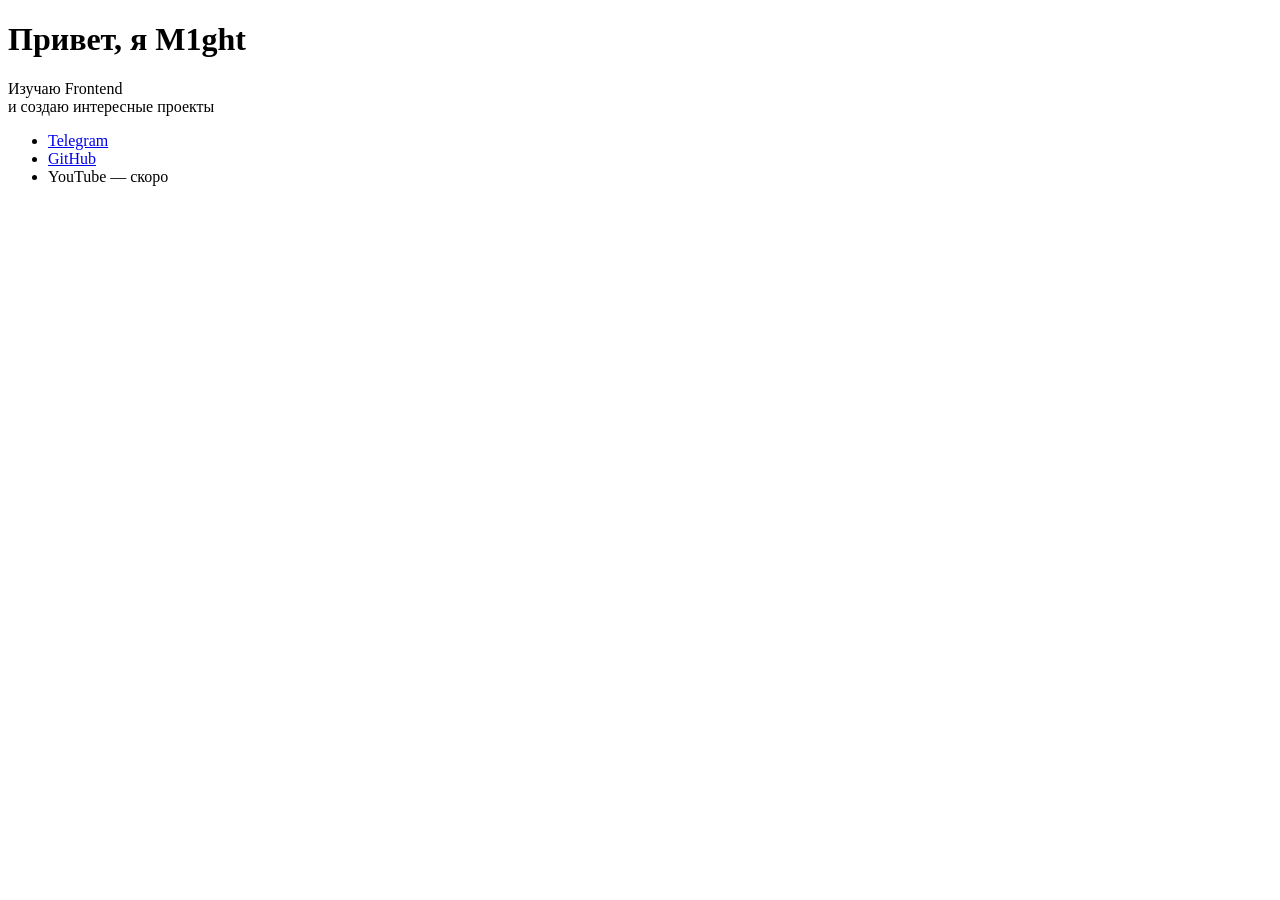
==== index.html @ 390673f0 "feat: created base of the site" ====
<!DOCTYPE html>
<html lang="ru">
<head>
    <meta charset="UTF-8">
    <meta name="viewport" content="width=device-width, initial-scale=1.0">
    <title>Визитка M1ght</title>
</head>
<body>
    <main>
        <h1>Привет, я M1ght</h1>
        <p>
            Изучаю Frontend <br>
            и создаю интересные проекты
        </p>

        <nav aria-label="Мои ссылки">
            <ul>
                <li><a href="https://t.me/m1qght">Telegram</a></li>
                <li><a href="https://github.com/M1qght">GitHub</a></li>
                <li>YouTube — скоро</li>
            </ul>
        </nav>
    </main>
</body>
</html>
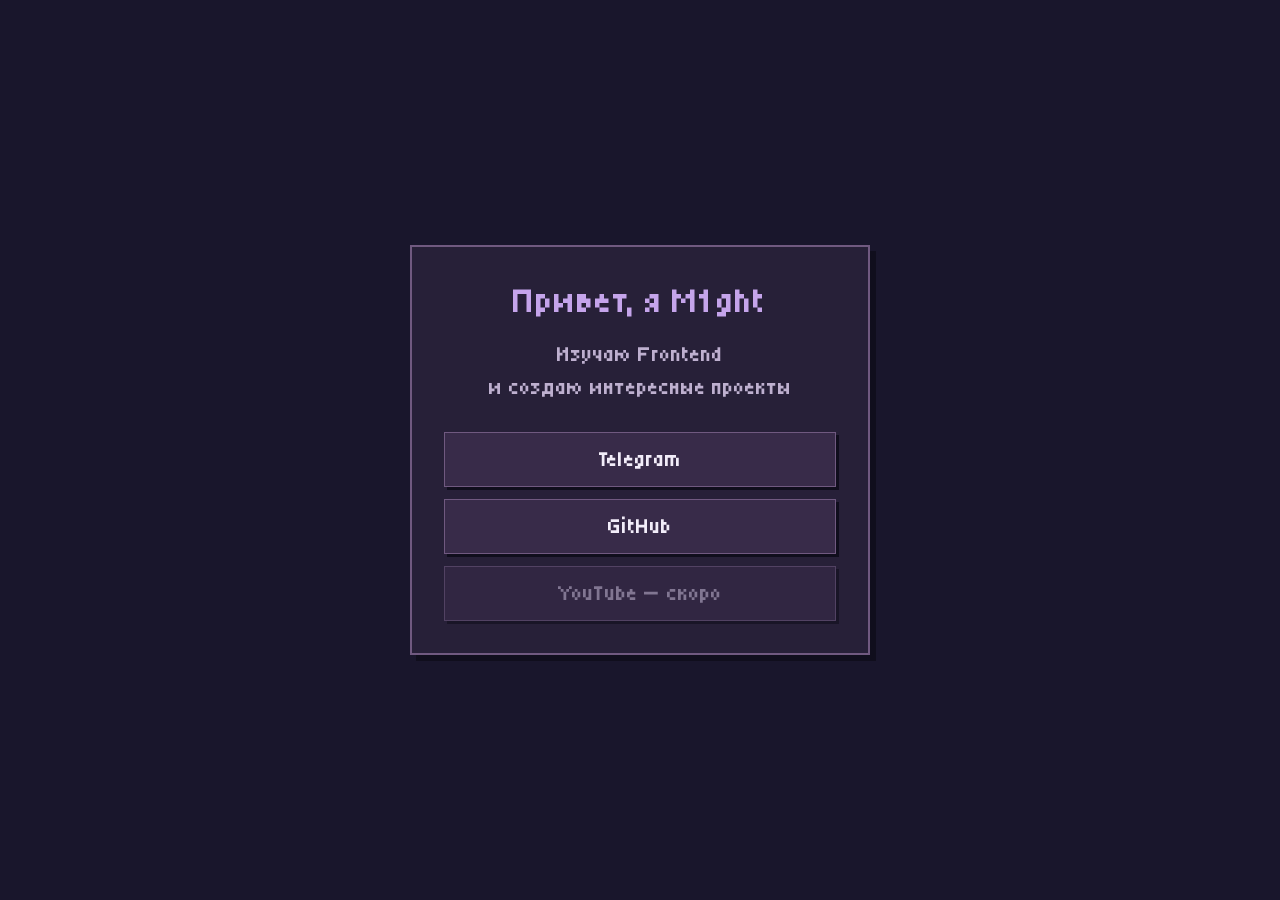
==== commit b9ec3462: "style: add basic css-styles" ====
--- a/index.html
+++ b/index.html
@@ -4,20 +4,21 @@
     <meta charset="UTF-8">
     <meta name="viewport" content="width=device-width, initial-scale=1.0">
     <title>Визитка M1ght</title>
+    <link rel="stylesheet" href="css/style.css">
 </head>
 <body>
-    <main>
+    <main class="card">
         <h1>Привет, я M1ght</h1>
-        <p>
+        <p class="description">
             Изучаю Frontend <br>
             и создаю интересные проекты
         </p>
 
         <nav aria-label="Мои ссылки">
-            <ul>
-                <li><a href="https://t.me/m1qght">Telegram</a></li>
-                <li><a href="https://github.com/M1qght">GitHub</a></li>
-                <li>YouTube — скоро</li>
+            <ul class="social-links">
+                <li><a class="social-button" href="https://t.me/m1qght">Telegram</a></li>
+                <li><a class="social-button" href="https://github.com/M1qght">GitHub</a></li>
+                <li><button class="social-button" type="button" disabled>YouTube — скоро</button></li>
             </ul>
         </nav>
     </main>
--- a/css/style.css
+++ b/css/style.css
@@ -0,0 +1,105 @@
+@font-face {
+    font-family: "Tiny5";
+    src: url("../fonts/Tiny5.ttf") format("truetype");
+    font-weight: 100 900;
+    font-display: swap;
+}
+
+:root {
+    --background: #19162c;
+    --card: #272038;
+    --text: #f2edf9;
+    --muted: #beb0cf;
+    --accent: #c5a4eb;
+    --border: #705980;
+    --button: #382b49;
+    --button-hover: #4a365d;
+}
+
+* {
+    box-sizing: border-box;
+}
+
+body {
+    margin: 0;
+    min-height: 100vh;
+    padding: 24px;
+    display: flex;
+    align-items: center;
+    justify-content: center;
+    background: var(--background);
+    color: var(--text);
+    font-family: "Tiny5", monospace;
+    font-size: 22px;
+    line-height: 1.5;
+}
+
+.card {
+    width: 100%;
+    max-width: 460px;
+    padding: 32px;
+    border: 2px solid var(--border);
+    background: var(--card);
+    box-shadow: 6px 6px 0 #100e1d;
+    text-align: center;
+}
+
+h1 {
+    margin: 0;
+    font-size: 36px;
+    font-weight: 400;
+    line-height: 1.2;
+    color: var(--accent);
+}
+
+.description {
+    margin: 16px 0 28px;
+    color: var(--muted);
+}
+
+.social-links {
+    margin: 0;
+    padding: 0;
+    list-style: none;
+    display: flex;
+    flex-direction: column;
+    gap: 12px;
+}
+
+.social-button {
+    display: block;
+    width: 100%;
+    padding: 10px 16px;
+    border: 1px solid var(--border);
+    background: var(--button);
+    color: var(--text);
+    font: inherit;
+    text-align: center;
+    text-decoration: none;
+    box-shadow: 3px 3px 0 #100e1d;
+}
+
+a.social-button:hover {
+    background: var(--button-hover);
+    transform: translateY(-2px);
+}
+
+.social-button:focus-visible {
+    outline: 2px solid var(--accent);
+    outline-offset: 4px;
+}
+
+.social-button:disabled {
+    color: var(--muted);
+    opacity: 0.6;
+}
+
+@media (max-width: 480px) {
+    .card {
+        padding: 24px 20px;
+    }
+
+    h1 {
+        font-size: 32px;
+    }
+}
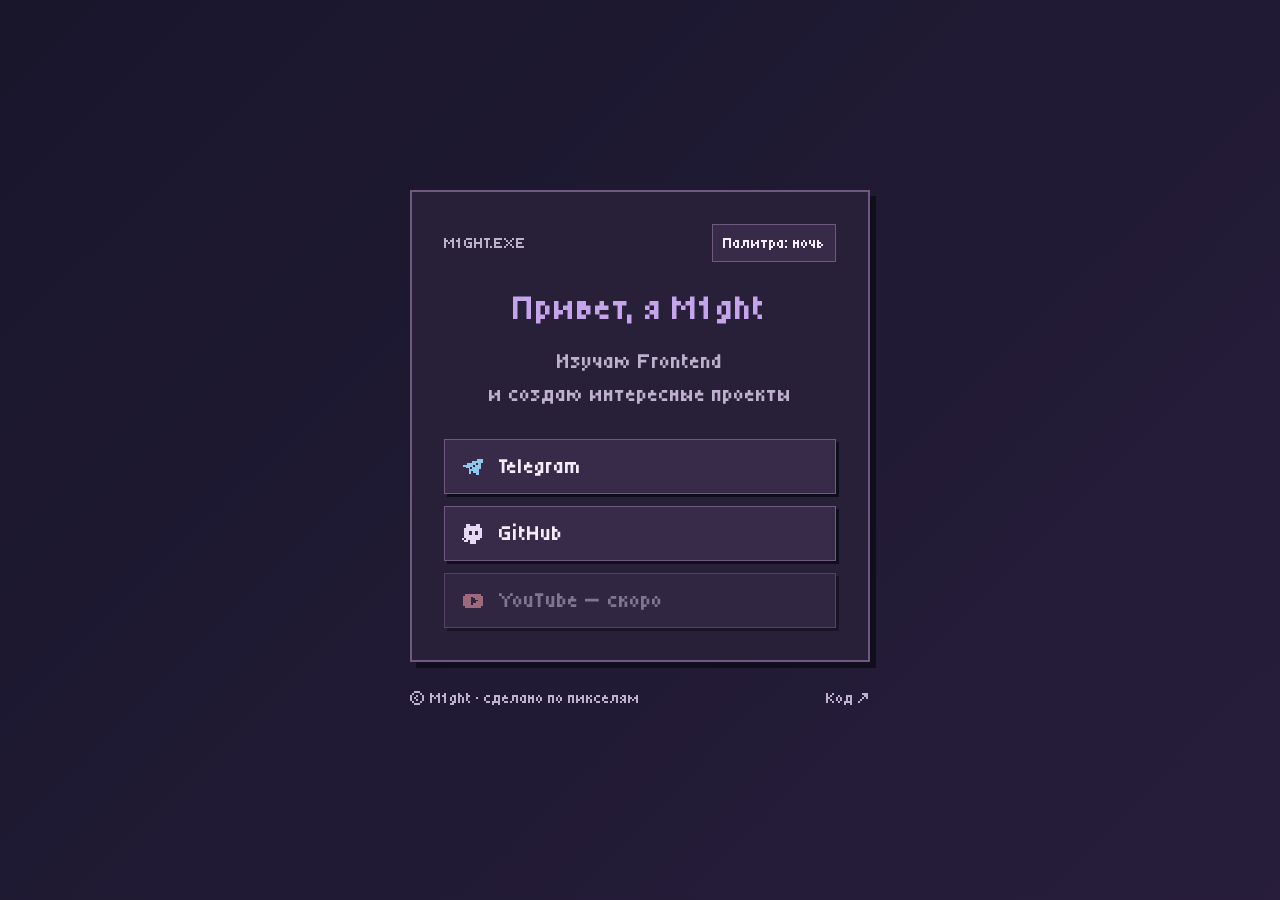
==== commit 817258d9: "feat: add icons and theme switcher" ====
--- a/index.html
+++ b/index.html
@@ -5,9 +5,15 @@
     <meta name="viewport" content="width=device-width, initial-scale=1.0">
     <title>Визитка M1ght</title>
     <link rel="stylesheet" href="css/style.css">
+    <script src="js/main.js" defer></script>
 </head>
 <body>
     <main class="card">
+        <div class="card-header">
+            <span>M1GHT.EXE</span>
+            <button class="theme-button" id="theme-button" type="button">Палитра: ночь</button>
+        </div>
+
         <h1>Привет, я M1ght</h1>
         <p class="description">
             Изучаю Frontend <br>
@@ -16,11 +22,31 @@
 
         <nav aria-label="Мои ссылки">
             <ul class="social-links">
-                <li><a class="social-button" href="https://t.me/m1qght">Telegram</a></li>
-                <li><a class="social-button" href="https://github.com/M1qght">GitHub</a></li>
-                <li><button class="social-button" type="button" disabled>YouTube — скоро</button></li>
+                <li>
+                    <a class="social-button" href="https://t.me/m1qght">
+                        <img src="images/telegram.svg" alt="" width="24" height="24">
+                        <span>Telegram</span>
+                    </a>
+                </li>
+                <li>
+                    <a class="social-button" href="https://github.com/M1qght">
+                        <img src="images/github.svg" alt="" width="24" height="24">
+                        <span>GitHub</span>
+                    </a>
+                </li>
+                <li>
+                    <button class="social-button" type="button" disabled>
+                        <img src="images/youtube.svg" alt="" width="24" height="24">
+                        <span>YouTube — скоро</span>
+                    </button>
+                </li>
             </ul>
         </nav>
     </main>
+
+    <footer class="footer">
+        <span>© M1ght · сделано по пикселям</span>
+        <a href="https://github.com/M1qght/business-card-m1ght">Код ↗</a>
+    </footer>
 </body>
 </html>
--- a/css/style.css
+++ b/css/style.css
@@ -7,6 +7,8 @@
 
 :root {
     --background: #19162c;
+    --gradient-middle: #35254b;
+    --gradient-end: #603750;
     --card: #272038;
     --text: #f2edf9;
     --muted: #beb0cf;
@@ -14,6 +16,19 @@
     --border: #705980;
     --button: #382b49;
     --button-hover: #4a365d;
+}
+
+.theme-dawn {
+    --background: #352333;
+    --gradient-middle: #694054;
+    --gradient-end: #a16b59;
+    --card: #3e293d;
+    --text: #fff0de;
+    --muted: #ddc2bf;
+    --accent: #f0c29d;
+    --border: #a57a89;
+    --button: #523448;
+    --button-hover: #684254;
 }
 
 * {
@@ -25,13 +40,36 @@
     min-height: 100vh;
     padding: 24px;
     display: flex;
+    flex-direction: column;
     align-items: center;
     justify-content: center;
-    background: var(--background);
+    gap: 24px;
+    background: linear-gradient(135deg, var(--background), var(--gradient-middle), var(--gradient-end));
+    background-size: 400% 400%;
+    animation: move-background 24s ease-in-out infinite alternate;
     color: var(--text);
     font-family: "Tiny5", monospace;
     font-size: 22px;
     line-height: 1.5;
+}
+
+.card-header {
+    display: flex;
+    align-items: center;
+    justify-content: space-between;
+    gap: 12px;
+    margin-bottom: 24px;
+    color: var(--muted);
+    font-size: 16px;
+}
+
+.theme-button {
+    padding: 6px 10px;
+    border: 1px solid var(--border);
+    background: var(--button);
+    color: var(--text);
+    font: inherit;
+    cursor: pointer;
 }
 
 .card {
@@ -67,31 +105,82 @@
 }
 
 .social-button {
-    display: block;
+    display: flex;
+    align-items: center;
+    gap: 14px;
     width: 100%;
     padding: 10px 16px;
     border: 1px solid var(--border);
     background: var(--button);
     color: var(--text);
     font: inherit;
-    text-align: center;
+    text-align: left;
     text-decoration: none;
     box-shadow: 3px 3px 0 #100e1d;
 }
 
-a.social-button:hover {
+.social-button img {
+    flex-shrink: 0;
+    image-rendering: pixelated;
+}
+
+.social-button, .theme-button {
+    transition: background-color .2s, transform .2s, box-shadow .2s;
+}
+
+a.social-button:hover, .theme-button:hover {
     background: var(--button-hover);
     transform: translateY(-2px);
+    box-shadow: 3px 5px 0 #100e1d;
 }
 
-.social-button:focus-visible {
+.social-button:focus-visible, .theme-button:focus-visible, .footer a:focus-visible {
     outline: 2px solid var(--accent);
     outline-offset: 4px;
+}
+
+.footer {
+    display: flex;
+    justify-content: space-between;
+    gap: 16px;
+    width: 100%;
+    max-width: 460px;
+    color: var(--muted);
+    font-size: 16px;
+}
+
+.footer a {
+    color: inherit;
+    text-decoration: none;
+}
+
+.footer a:hover {
+    color: var(--accent);
+}
+
+@keyframes move-background {
+    from {
+        background-position: 0% 50%;
+    }
+
+    to {
+        background-position: 100% 50%;
+    }
 }
 
 .social-button:disabled {
     color: var(--muted);
     opacity: 0.6;
+}
+
+@media (prefers-reduced-motion: reduce) {
+    body {
+        animation: none;
+    }
+
+    .social-button, .theme-button {
+        transition: none;
+    }
 }
 
 @media (max-width: 480px) {
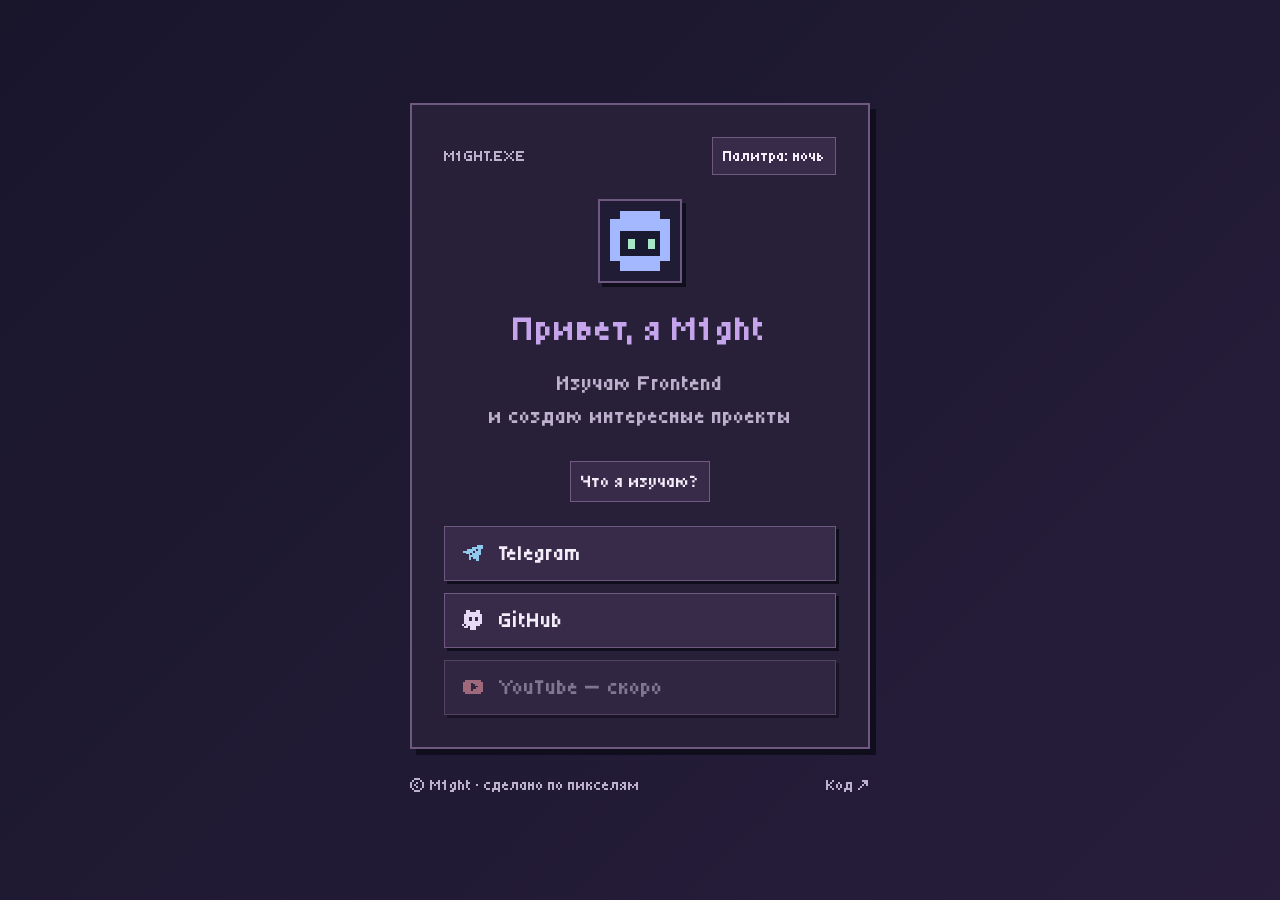
==== commit 003a67c8: "feat: add avatar and expandable about section" ====
--- a/index.html
+++ b/index.html
@@ -5,6 +5,7 @@
     <meta name="viewport" content="width=device-width, initial-scale=1.0">
     <title>Визитка M1ght</title>
     <link rel="stylesheet" href="css/style.css">
+    <link rel="icon" href="images/avatar.svg" type="image/svg+xml">
     <script src="js/main.js" defer></script>
 </head>
 <body>
@@ -14,11 +15,23 @@
             <button class="theme-button" id="theme-button" type="button">Палитра: ночь</button>
         </div>
 
+        <div class="avatar">
+            <img src="images/avatar.svg" alt="Пиксельный робот — аватар M1ght" width="80" height="80">
+        </div>
+
         <h1>Привет, я M1ght</h1>
         <p class="description">
             Изучаю Frontend <br>
             и создаю интересные проекты
         </p>
+
+        <div class="about">
+            <button class="about-button" id="about-button" type="button" aria-controls="about-text">Что я изучаю?</button>
+            <p class="about-text hidden" id="about-text">
+                Разбираюсь в HTML, CSS и JavaScript.
+                Учусь работать с DOM и делать страницы интерактивными.
+            </p>
+        </div>
 
         <nav aria-label="Мои ссылки">
             <ul class="social-links">
--- a/css/style.css
+++ b/css/style.css
@@ -63,13 +63,47 @@
     font-size: 16px;
 }
 
-.theme-button {
+.theme-button, .about-button {
     padding: 6px 10px;
     border: 1px solid var(--border);
     background: var(--button);
     color: var(--text);
     font: inherit;
     cursor: pointer;
+}
+
+.avatar {
+    width: 84px;
+    height: 84px;
+    margin: 0 auto 24px;
+    border: 2px solid var(--border);
+    box-shadow: 4px 4px 0 #100e1d;
+}
+
+.avatar img {
+    display: block;
+    image-rendering: pixelated;
+}
+
+.about {
+    margin-bottom: 24px;
+}
+
+.about-button {
+    font-size: 18px;
+}
+
+.about-text {
+    margin: 16px 0 0;
+    padding: 12px;
+    border: 1px solid var(--border);
+    color: var(--muted);
+    font-size: 18px;
+    text-align: left;
+}
+
+.hidden {
+    display: none;
 }
 
 .card {
@@ -124,17 +158,17 @@
     image-rendering: pixelated;
 }
 
-.social-button, .theme-button {
+.social-button, .theme-button, .about-button {
     transition: background-color .2s, transform .2s, box-shadow .2s;
 }
 
-a.social-button:hover, .theme-button:hover {
+a.social-button:hover, .theme-button:hover, .about-button:hover {
     background: var(--button-hover);
     transform: translateY(-2px);
     box-shadow: 3px 5px 0 #100e1d;
 }
 
-.social-button:focus-visible, .theme-button:focus-visible, .footer a:focus-visible {
+.social-button:focus-visible, .theme-button:focus-visible, .about-button:focus-visible, .footer a:focus-visible {
     outline: 2px solid var(--accent);
     outline-offset: 4px;
 }
@@ -178,7 +212,7 @@
         animation: none;
     }
 
-    .social-button, .theme-button {
+    .social-button, .theme-button, .about-button {
         transition: none;
     }
 }
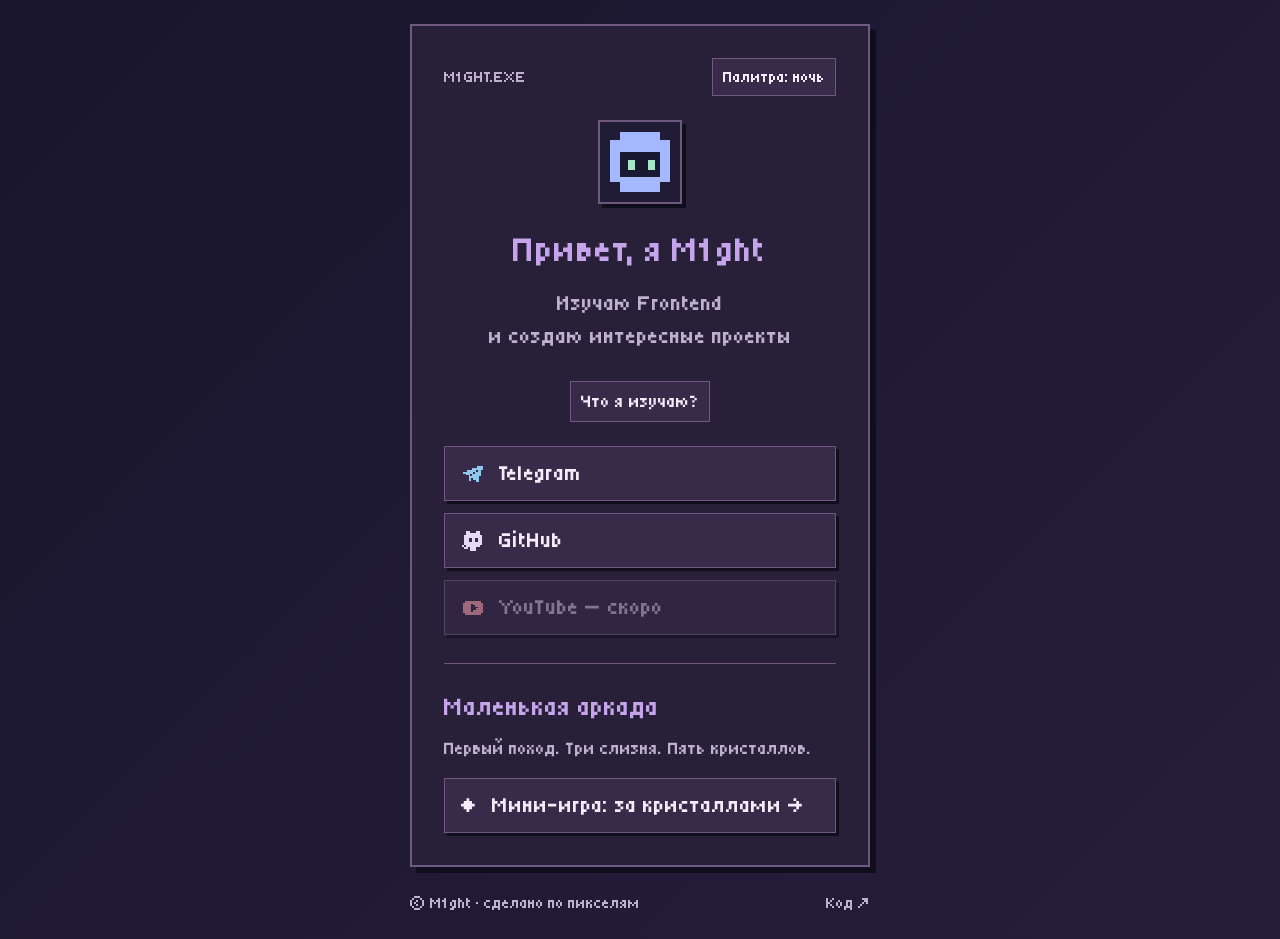
==== commit fda77f2f: "feat: add crystal quest mini-game" ====
--- a/index.html
+++ b/index.html
@@ -55,6 +55,15 @@
                 </li>
             </ul>
         </nav>
+
+        <section class="arcade" aria-labelledby="arcade-title">
+            <h2 id="arcade-title">Маленькая аркада</h2>
+            <p>Первый поход. Три слизня. Пять кристаллов.</p>
+            <a class="social-button" href="games/crystal-quest/index.html">
+                <span aria-hidden="true">◆</span>
+                <span>Мини-игра: за кристаллами →</span>
+            </a>
+        </section>
     </main>
 
     <footer class="footer">
--- a/css/style.css
+++ b/css/style.css
@@ -129,6 +129,26 @@
     color: var(--muted);
 }
 
+.arcade {
+    margin-top: 28px;
+    padding-top: 24px;
+    border-top: 1px solid var(--border);
+    text-align: left;
+}
+
+.arcade h2 {
+    margin: 0;
+    color: var(--accent);
+    font-size: 26px;
+    font-weight: 400;
+}
+
+.arcade p {
+    margin: 8px 0 16px;
+    color: var(--muted);
+    font-size: 18px;
+}
+
 .social-links {
     margin: 0;
     padding: 0;
